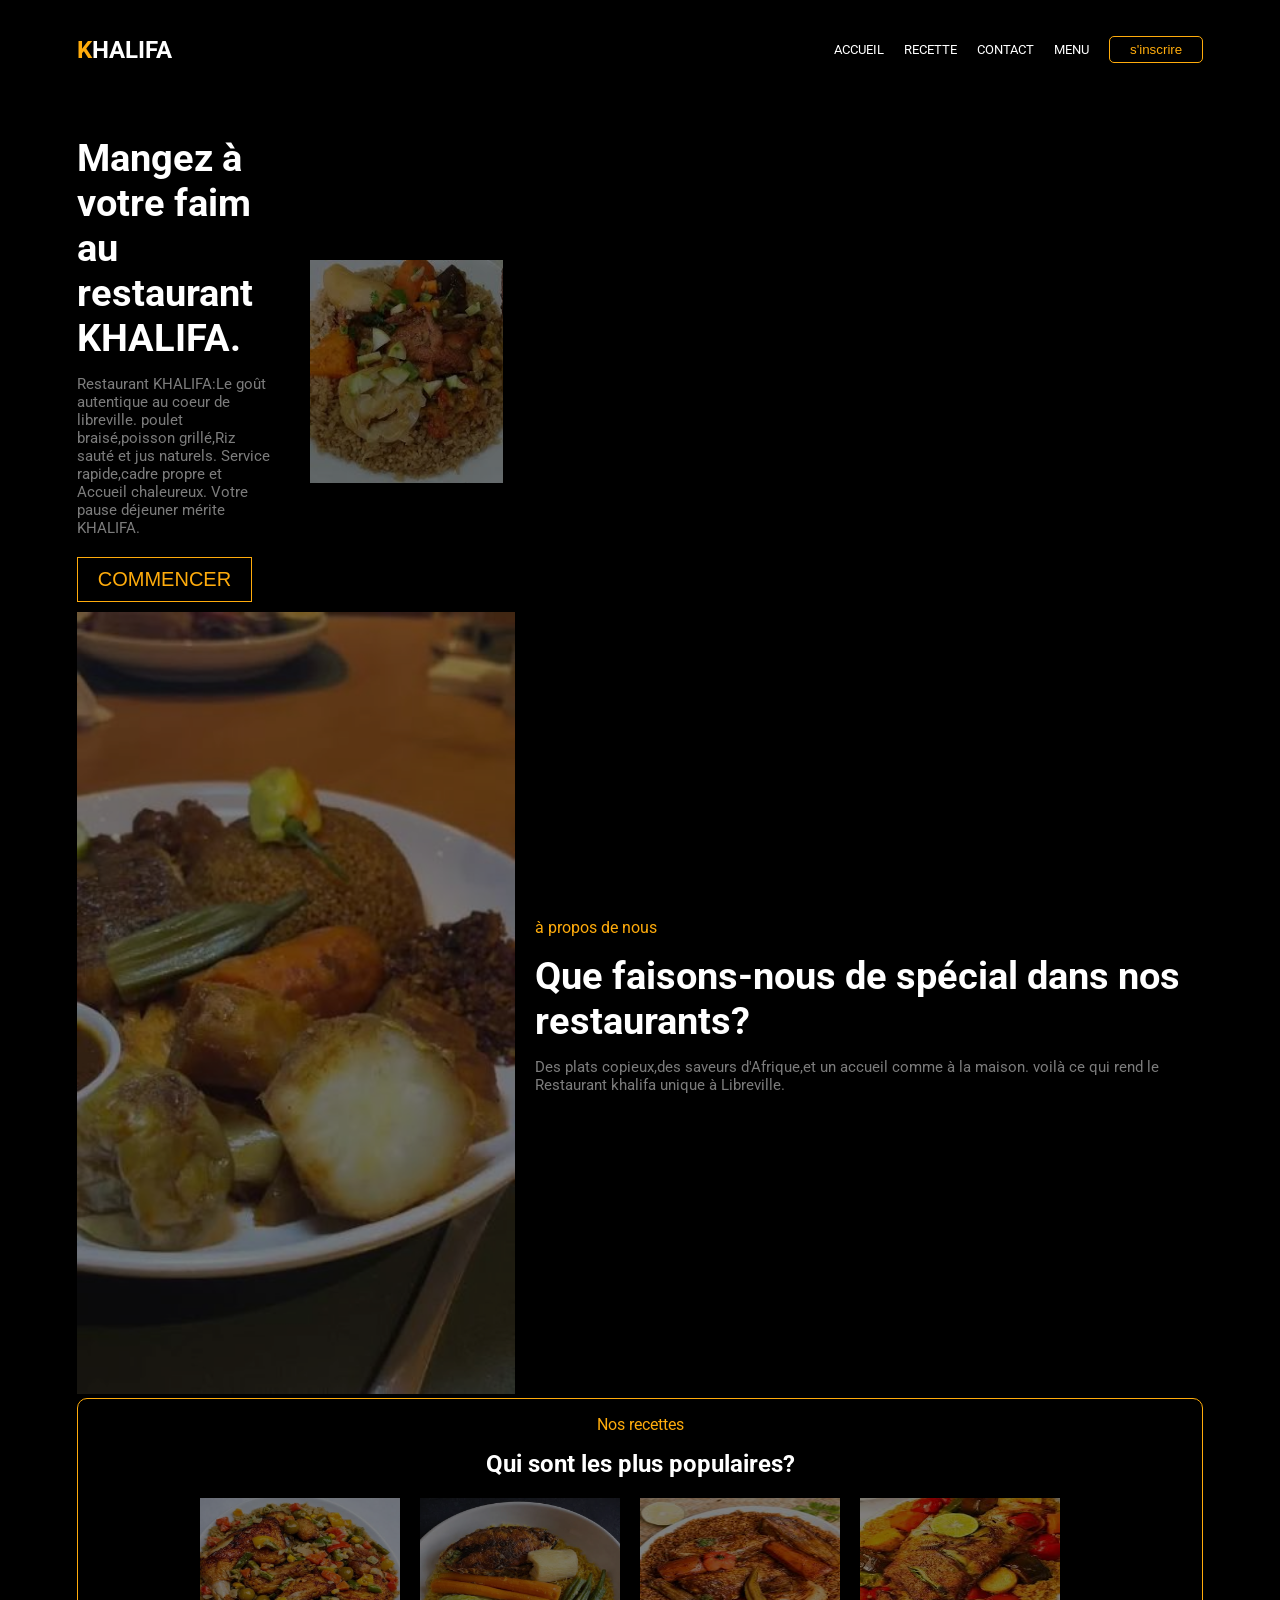
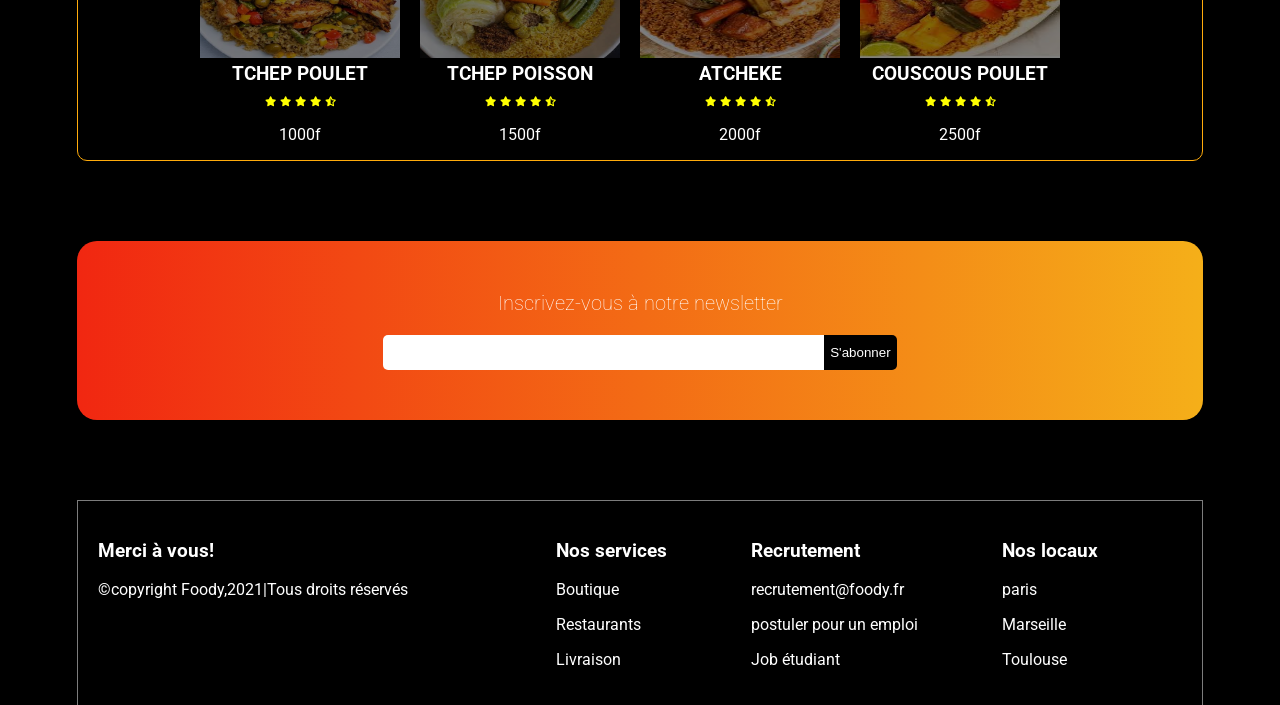
==== index.html @ 68571480 "Update index.html" ====
<!DOCTYPE html>
<html>
<head>
    <meta charset="UTF-8" />
    <meta http-equiv="X-UA-Compatible"content="IE=edge">
    <meta name="viewport"content="width=divice-width,initial-scale=1.0">
    <title>KHALIFA</title>
 <link rel="stylesheet"href="https://cdnjs.cloudflare.com/ajax/libs/font-awesome/6.5.1/css/all.min.css">
 <link rel="stylesheet"href="PIC.css">
</head>
<body>
    <nav id="nav"class="nav">

        <h1><span>K</span>HALIFA</h1>

        <ul>
<li id="label"onclick="mobile()"><i class="fas fa-bars"></i></li>       
<li>Accueil</li>
<a href="#recipies"><li>Recette</li></a>
<a href="#newsletter"><li>Contact</li></a>
<li>Menu</li>
<button>s'inscrire</button>
        </ul>
    </nav>

    <header>
<div class="left">

<h1>Mangez à votre faim au restaurant KHALIFA.</h1>
<p class="description">
Restaurant KHALIFA:Le goût autentique au coeur de libreville.
poulet braisé,poisson grillé,Riz sauté et jus naturels.
Service rapide,cadre propre et Accueil chaleureux.
Votre pause déjeuner mérite KHALIFA.



</p>

<button>COMMENCER</button>
</div>


    <div class="right">


        <img src="téléchargement.jpeg"alt="header photo">
    </div>



    </header>


    <section class="presentation">
<div class="left">


    <img src="images.jpg"alt="PLAT">


</div>



<div class="right">

    <p class="mini-title">à propos de nous</p>
<h1>Que faisons-nous de spécial dans nos restaurants?</h1>
<P class="description">
    Des plats copieux,des saveurs d'Afrique,et un accueil comme à la maison.
    voilà ce qui rend le Restaurant khalifa unique à Libreville.
</P>

</div>




    </section>
    




    <section id="recipies">
     <p class="mini-title">Nos recettes</p>    
     <h2>Qui sont les plus populaires?</h2> 
       <div class="cards">
<div class="card">
    <img src="images_(34).jpeg"alt="recette">
    <h3>TCHEP POULET</h3>
    <div class="rating-stars">
        <i class="fas fa-star"></i>
        <i class="fas fa-star"></i>
        <i class="fas fa-star"></i>
        <i class="fas fa-star"></i>
        <i class="fas fa-star-half-alt"></i>
    </div>
    <P class="price">1000f</P>
</div>
<div class="card">
    <img src="images_(35).jpeg"alt="recette">
    <h3>TCHEP POISSON</h3>
    <div class="rating-stars">
        <i class="fas fa-star" ></i>
        <i class="fas fa-star" ></i>
        <i class="fas fa-star" ></i>
        <i class="fas fa-star"></i>
        <i class="fas fa-star-half-alt"></i>
    </div>
    <P class="price">1500f</P>
</div>
<div class="card">
    <img src="téléchargement_(15).jpeg"alt="recette">
    <h3>ATCHEKE</h3>
    <div class="rating-stars">
        <i class="fas fa-star"></i>
        <i class="fas fa-star"></i>
        <i class="fas fa-star" ></i>
        <i class="fas fa-star"></i>
        <i class="fas fa-star-half-alt"></i>

    </div>
    <P class="price">2000f</P>
</div>
<div class="card">
    <img src="téléchargement_(16).jpeg"alt="recette"> 
    <h3>COUSCOUS POULET</h3>
    <div class="rating-stars">

        <i class="fas fa-star" ></i>
        <i class="fas fa-star"></i>
        <i class="fas fa-star"></i>
        <i class="fas fa-star"></i>
        <i class="fas fa-star-half-alt"></i>
    </div>
    <P class="price">2500f</P>
</div>
       </div>
    </section>

<section id="newsletter">

<h1>Inscrivez-vous à notre  newsletter</h1>

<form>
<input type="text"/>
<button>S'abonner</button>
</form>




</section>
<footer>
<div class="column important">
    <h3>Merci à vous!</h3>
    <p>&copy;copyright Foody,2021|Tous droits réservés</p>
</div>
<div class="column">
    <h3>Nos services</h3>
    <p>Boutique</p>
    <p>Restaurants</p>
    <p>Livraison</p>
</div>
<div class="column">
    <h3>Recrutement</h3>
    <p>recrutement@foody.fr</p>
    <p>postuler pour un emploi</p>
    <p>Job étudiant</p>
    </div>
<div class="column">
    <h3>Nos locaux</h3>
    <p>paris</p>
    <p>Marseille</p>
    <p>Toulouse</p>
</div>


</footer>



<script>
function mobile(){
    var x=document.getElementById('nav');
    if(x.className==='nav'){
      x.className =' responsive';
    }else{
x.className= 'nav';
       
    }
}


</script>

</body>
</html>
---- PIC.css ----
@import url('https://fonts.googleapis.com/css2?family=Roboto:ital,wght@0,100..900;1,100..900&display=swap');


:root{
    --orange: #ffac0c;
    --grey: rgb(124,124,124);
}

html{
    scroll-behavior: smooth;
    
    }
    



body{
    
        font-family: "Roboto", sans-serif;
margin: 0;
padding:20px 6% 0 6% ;
background-color: black;
color: white;
}


h1{
font-size:3vw;
margin: 0;

}

.description{

color:var(--grey);
font-size :15px; ;

}


img{

filter: brightness(50%);
cursor: pointer;
transition: filter 0.5s;
}

img:hover{

    filter: brightness(100%);
}


.mini-title{
color: var(--orange);
}

nav{
display: flex;
justify-content: space-between;
align-items: center;
position: sticky;
top: 0;
z-index: 1;
background-color: black;

}

nav h1{


    font-size: 1.5em;
}


nav h1 span{

color: var(--orange);


}


nav ul{

display: flex;
align-items: center;
list-style: none;


}


nav ul a{

text-decoration: none;
color: inherit;
}

nav ul #label{

    display: none;


}


nav ul li{
    margin-right: 20px;
text-transform: uppercase;
cursor: pointer;
font-size: 13px;
}

nav ul li:hover{
color: var(--orange);


}


nav ul button{

padding: 5px 20px;
color: var(--orange);
background-color: inherit;
border:1px solid var(--orange);
border-radius: 5px;
cursor: pointer;
transition: all 0.5s;
}

nav ul button:hover{
background-color: var(--orange);
color: white;

}

header{
   display: grid; 
   grid-template-columns: repeat(5,1fr);
   grid-auto-rows: 1fr;
grid-column-gap: 40px;
grid-row-gap: 0px;
align-items: center;
justify-content: center;
margin-top: 5%;
}

header.left{
grid-area: 1/1/2/3;
}

header.right{
grid-area: 1/3/2/6;
}

header .right img {
width:100% ;

}


.presentation {

    display: grid; 
    grid-template-columns: repeat(5,1fr);
    grid-auto-rows: 1fr;
 grid-column-gap: 20px;
 grid-row-gap: 0px;
 align-items: center;
 justify-content: center;
 

}


.presentation .left{
    grid-area: 1/1/2/3;

}


.presentation .right {
    grid-area: 1/3/2/6; 

}



.presentation .left img{
    width: 100%;

}



header .left button{
margin-top: 5px;
padding: 10px 20px;
background-color: inherit;
color: var(--orange);
margin-bottom: 10px;
border: 1px solid var(--orange);
font-size: 20px;
cursor: pointer;
}

header .left button:hover{
background-color: var(--orange);
transition:all 0.5s ;
color:white;
}



footer {


    margin-top: 80px;
    display: flex;
    border: 1px solid var(--grey);
    padding: 20px;
    border-bottom: none;
        }
footer .column {
flex-grow: 1;

margin-right: 20px;



}





footer .important{

flex-grow: 2;

}




footer .column p:hover{

    
    color: var(--orange);
    cursor: pointer;
    }
    





@media screen and (max-width:640px){
nav ul li,nav ul button{
    display: none;
}


#newsletter  h1{
text-align: center;


}



#newsletter form{

width: 100%;

}




h1{

font-size: 1.5em;

}



nav ul #label{


display: block;

}
nav.responsive{
    position: relative;
    display: block;
    padding-top: 10px;
    
}



nav.ul.responsive{
padding: 0;
}
nav.responsive ul li{
    display: block;
}

nav.responsive ul #label{
    position: absolute;
    right: 0;
    top: 16px;

}
header{
display: block;
}


header .right{
display: none;
}

#recipies{
margin-top: 50px;

}




#recipies h2{
    font-size: 20px;
    text-align: center;
    }




    #recipies .cards{
justify-content: center;
    }

#newsletter form{ 

width:100%;

}

footer {

flex-direction: column;

}

    



}

#recipies{

display: flex;
flex-direction: column;
justify-content: center;
align-items: center;
border: 1px solid var(--orange);
border-radius: 10px;
}

#recipies .cards .card img {

width: 200px;
height: 160px;
}

#recipies h2{

margin: 0;

}


#recipies .cards{
display: flex;
flex-wrap: wrap;
margin-top: 20px;
}



#recipies .cards .card {
margin-right: 20px;
display: flex;
flex-direction: column;
align-items: center;
}



#recipies .cards .card h3 {
margin: 5px;


}





#recipies .cards .card .rating-stars i{
color: yellow;
font-size: 10px;


}




#newsletter {
margin-top: 80px;
background:linear-gradient(to right,#f12711,#f5af19) ;
padding:50px;
display: flex;
border-radius: 20px;
flex-direction: column;
align-items: center;
}




#newsletter h1{

font-size: 20px;

font-weight: 100;
margin-bottom: 20px;


}


#newsletter form{

display: flex;

width:50% ;
}


#newsletter form input{

    
    padding: 10px 20px;
    width:100% ;
    border: none;
    border-top-left-radius: 5px;
    border-bottom-left-radius: 5px;
outline: none;
    }





    #newsletter form button{


background-color: black;
color: white;
border: none;

border-top-right-radius: 5px;
border-bottom-right-radius: 5px;

    }
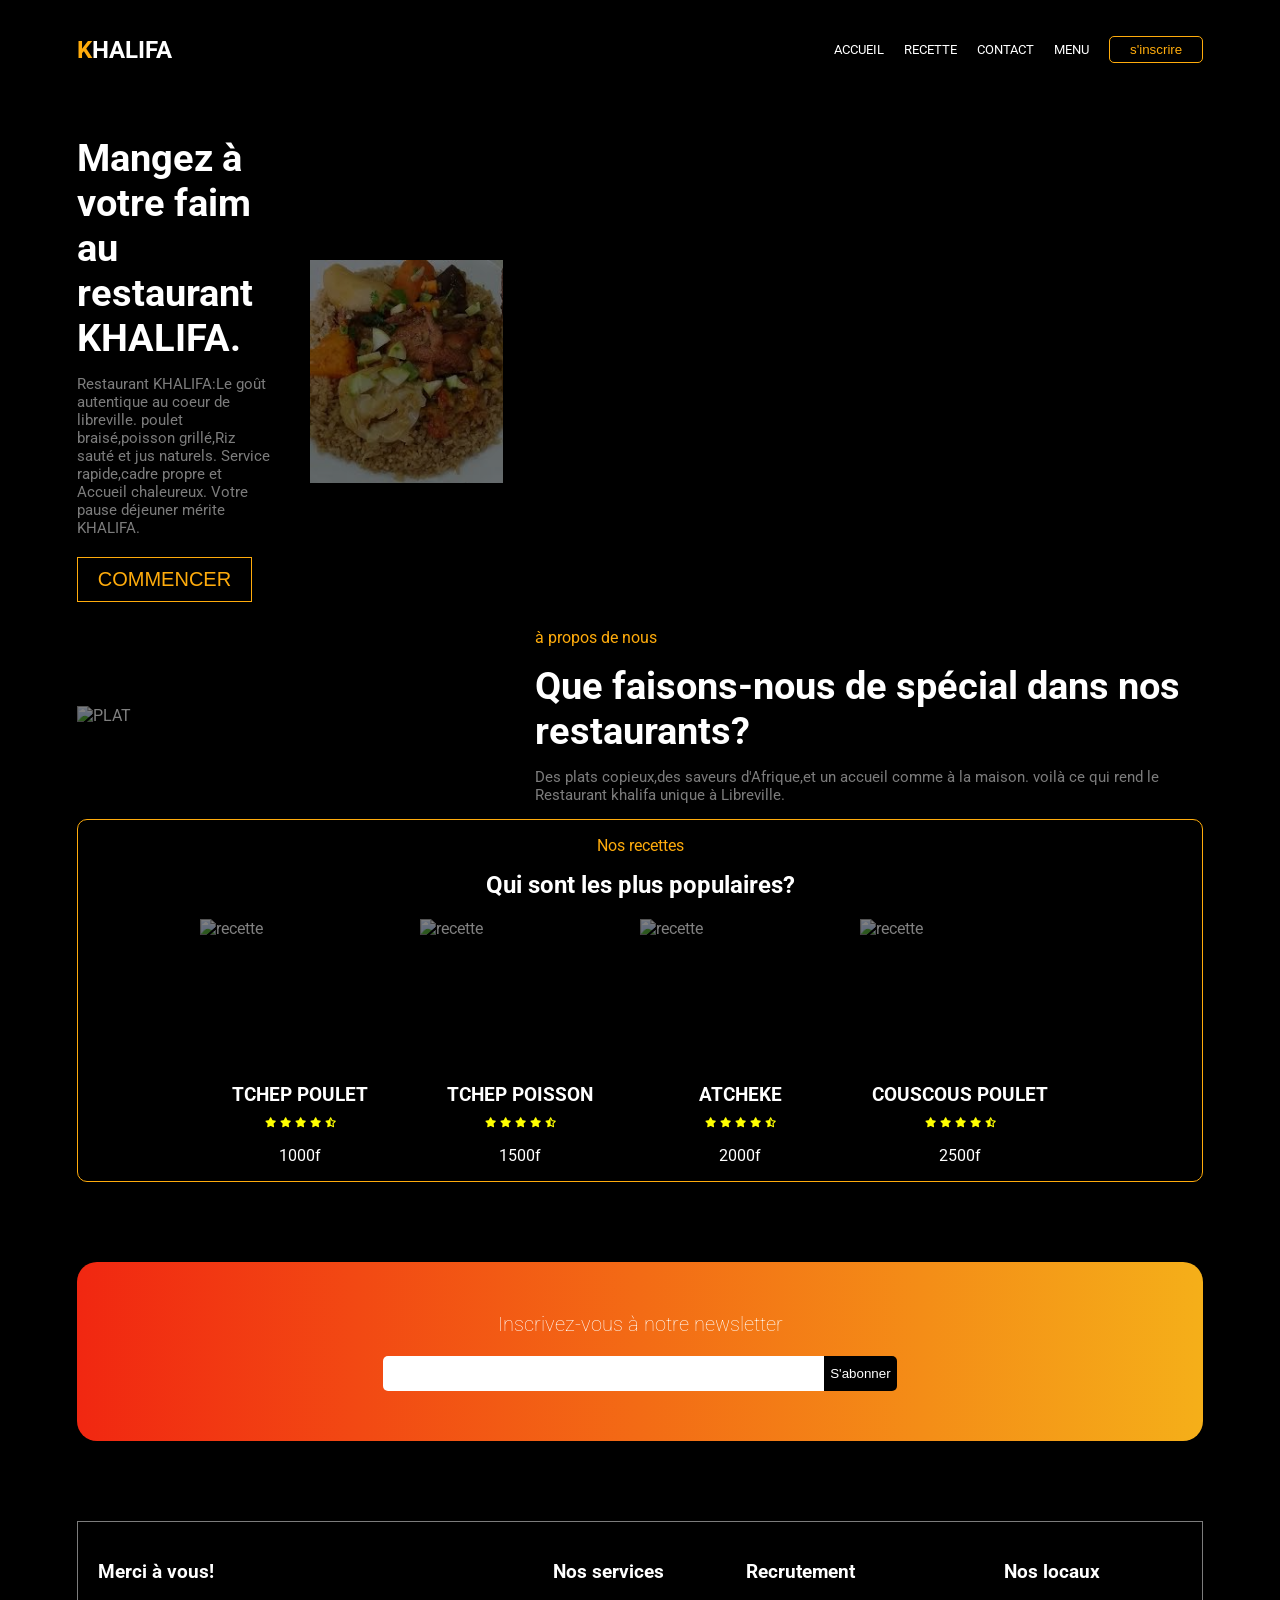
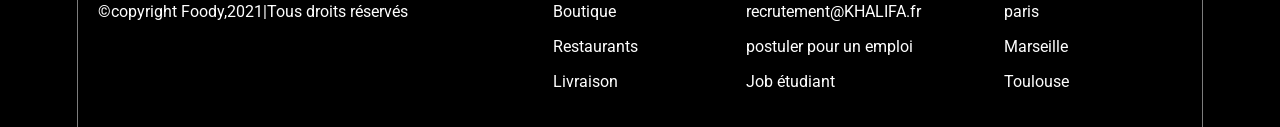
==== commit 839fb40b: "Add files via upload" ====
--- a/index.html
+++ b/index.html
@@ -2,9 +2,12 @@
 <html>
 <head>
     <meta charset="UTF-8" />
+    <title>Restaurant khalifa|livraison à libreville</title>
+    <meta name="description"content="khalifa,Restaurant à libreville.commandez vos plats chez khalifa et recevez à domicile.contactez nous sur watt app.">
     <meta http-equiv="X-UA-Compatible"content="IE=edge">
     <meta name="viewport"content="width=divice-width,initial-scale=1.0">
-    <title>KHALIFA</title>
+    <meta name="keywords"content="khalifa,Restaurant khalifa,restaurant Libreville,khalifa restaurant">
+    <meta name="author"content="Restaurant khalifa">
  <link rel="stylesheet"href="https://cdnjs.cloudflare.com/ajax/libs/font-awesome/6.5.1/css/all.min.css">
  <link rel="stylesheet"href="PIC.css">
 </head>
@@ -56,7 +59,7 @@
 <div class="left">
 
 
-    <img src="images.jpg"alt="PLAT">
+    <img src="images.JPG"alt="PLAT">
 
 
 </div>
@@ -88,7 +91,7 @@
      <h2>Qui sont les plus populaires?</h2> 
        <div class="cards">
 <div class="card">
-    <img src="images_(34).jpeg"alt="recette">
+    <img src="images (34).jpeg"alt="recette">
     <h3>TCHEP POULET</h3>
     <div class="rating-stars">
         <i class="fas fa-star"></i>
@@ -100,7 +103,7 @@
     <P class="price">1000f</P>
 </div>
 <div class="card">
-    <img src="images_(35).jpeg"alt="recette">
+    <img src="images (35).jpeg"alt="recette">
     <h3>TCHEP POISSON</h3>
     <div class="rating-stars">
         <i class="fas fa-star" ></i>
@@ -112,7 +115,7 @@
     <P class="price">1500f</P>
 </div>
 <div class="card">
-    <img src="téléchargement_(15).jpeg"alt="recette">
+    <img src="téléchargement (15).jpeg"alt="recette">
     <h3>ATCHEKE</h3>
     <div class="rating-stars">
         <i class="fas fa-star"></i>
@@ -125,7 +128,7 @@
     <P class="price">2000f</P>
 </div>
 <div class="card">
-    <img src="téléchargement_(16).jpeg"alt="recette"> 
+    <img src="téléchargement (16).jpeg"alt="recette"> 
     <h3>COUSCOUS POULET</h3>
     <div class="rating-stars">
 
@@ -166,7 +169,7 @@
 </div>
 <div class="column">
     <h3>Recrutement</h3>
-    <p>recrutement@foody.fr</p>
+    <p>recrutement@KHALIFA.fr</p>
     <p>postuler pour un emploi</p>
     <p>Job étudiant</p>
     </div>
@@ -197,4 +200,4 @@
 </script>
 
 </body>
-</html>
+</html>
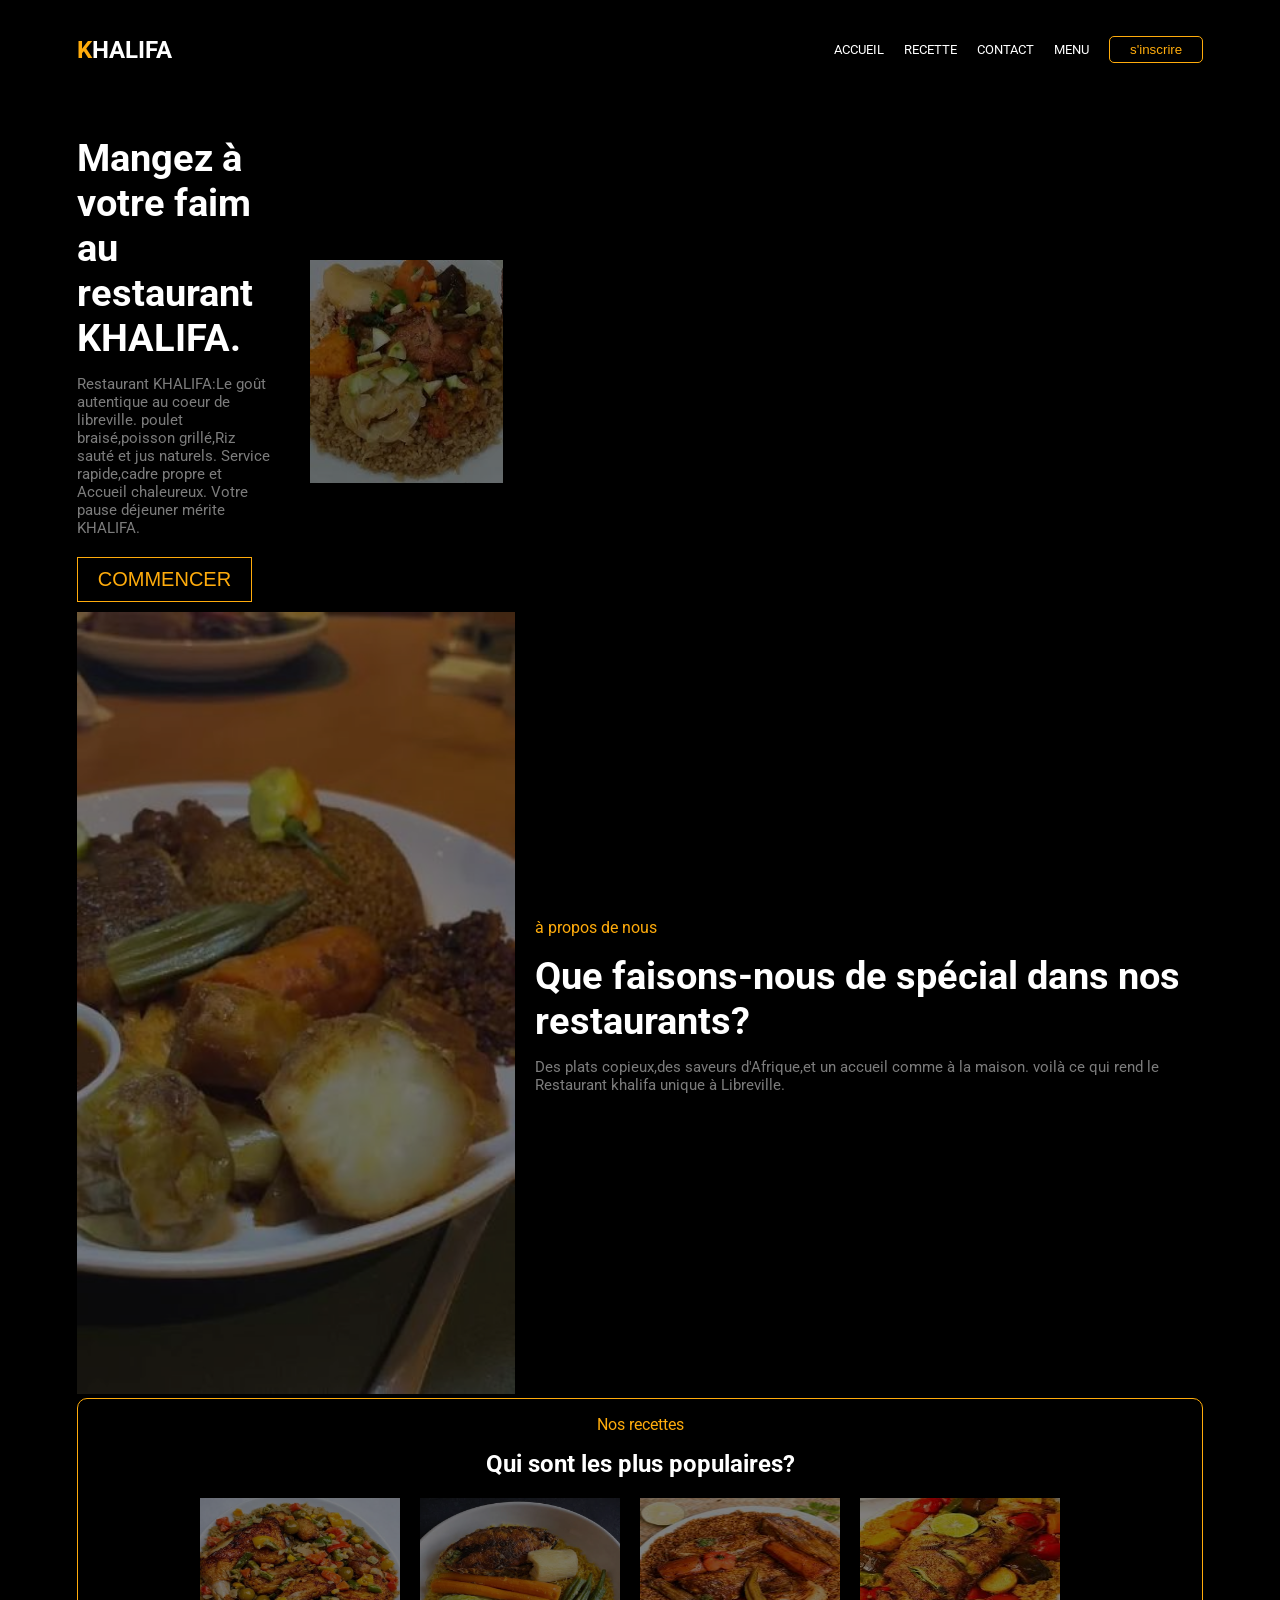
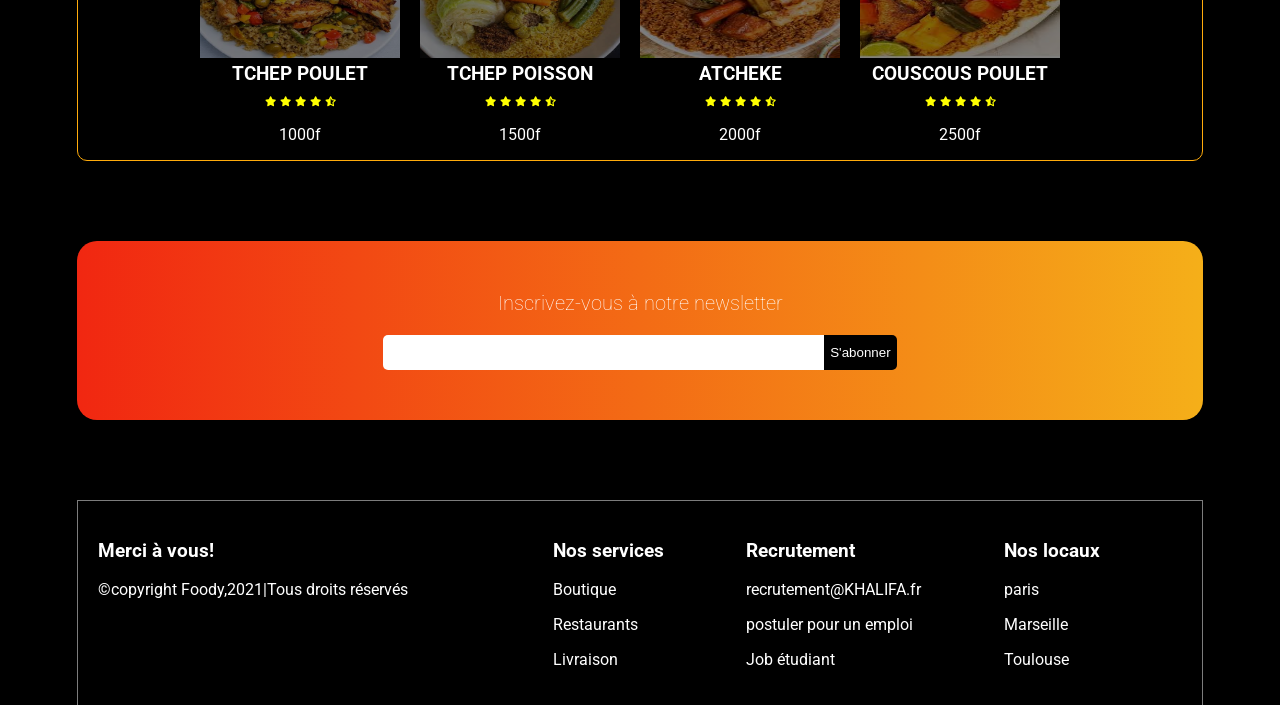
==== commit f38663c2: "Update index.html" ====
--- a/index.html
+++ b/index.html
@@ -59,7 +59,7 @@
 <div class="left">
 
 
-    <img src="images.JPG"alt="PLAT">
+    <img src="images.jpg"alt="PLAT">
 
 
 </div>
@@ -91,7 +91,7 @@
      <h2>Qui sont les plus populaires?</h2> 
        <div class="cards">
 <div class="card">
-    <img src="images (34).jpeg"alt="recette">
+    <img src="images_(34).jpeg"alt="recette">
     <h3>TCHEP POULET</h3>
     <div class="rating-stars">
         <i class="fas fa-star"></i>
@@ -103,7 +103,7 @@
     <P class="price">1000f</P>
 </div>
 <div class="card">
-    <img src="images (35).jpeg"alt="recette">
+    <img src="images_(35).jpeg"alt="recette">
     <h3>TCHEP POISSON</h3>
     <div class="rating-stars">
         <i class="fas fa-star" ></i>
@@ -115,7 +115,7 @@
     <P class="price">1500f</P>
 </div>
 <div class="card">
-    <img src="téléchargement (15).jpeg"alt="recette">
+    <img src="téléchargement_(15).jpeg"alt="recette">
     <h3>ATCHEKE</h3>
     <div class="rating-stars">
         <i class="fas fa-star"></i>
@@ -128,7 +128,7 @@
     <P class="price">2000f</P>
 </div>
 <div class="card">
-    <img src="téléchargement (16).jpeg"alt="recette"> 
+    <img src="téléchargement_(16).jpeg"alt="recette"> 
     <h3>COUSCOUS POULET</h3>
     <div class="rating-stars">
 
@@ -200,4 +200,4 @@
 </script>
 
 </body>
-</html>+</html>
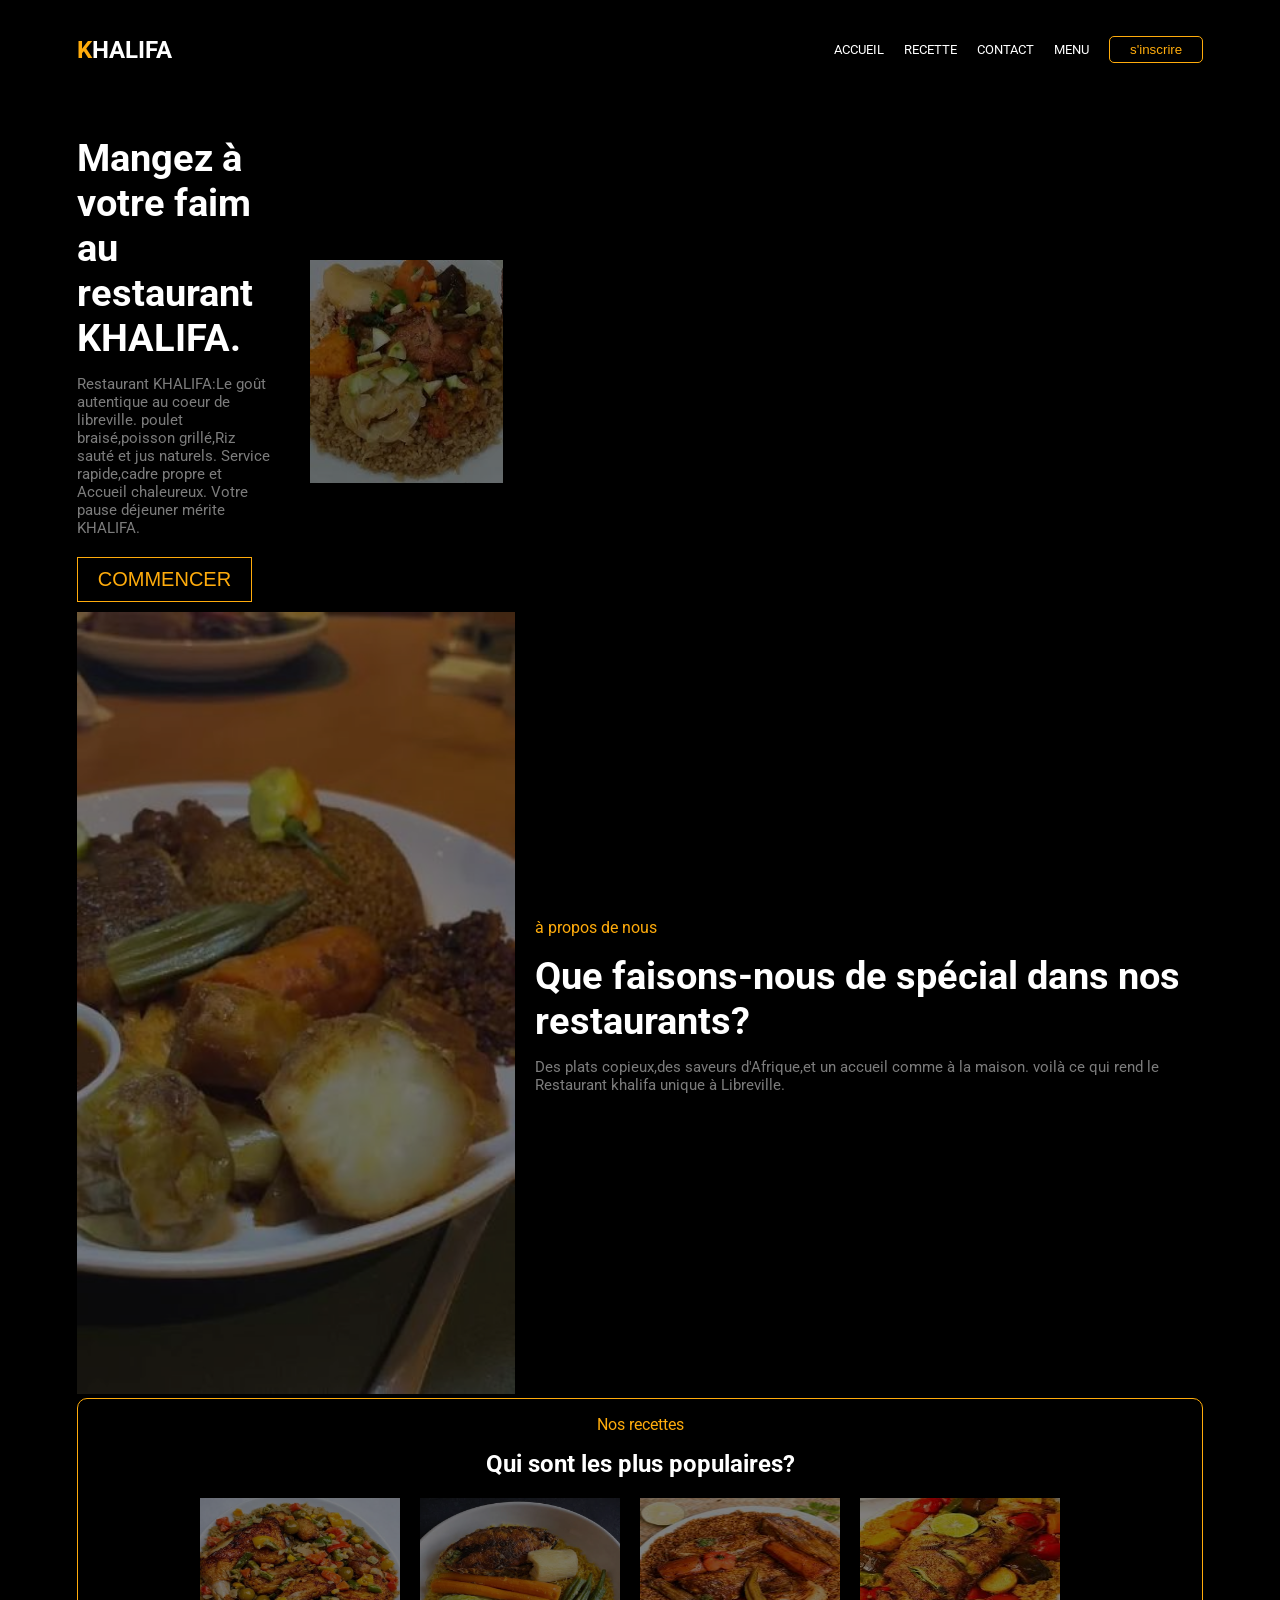
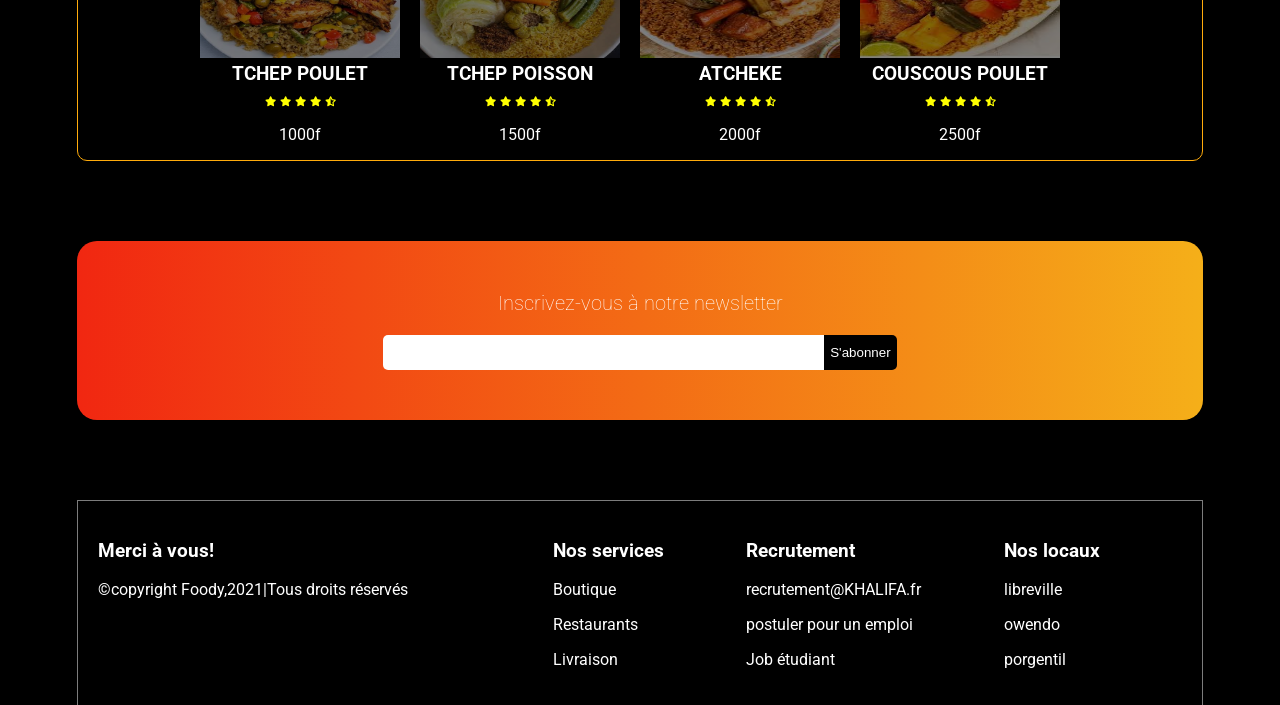
==== commit 757ec041: "Update index.html" ====
--- a/index.html
+++ b/index.html
@@ -1,6 +1,7 @@
 <!DOCTYPE html>
 <html>
 <head>
+    <meta name="google-site-verification" content="UahGLnJ_FXCsF28BWhC_vLxK_hQ9qvNDKEIxhsTC1VA" />
     <meta charset="UTF-8" />
     <title>Restaurant khalifa|livraison à libreville</title>
     <meta name="description"content="khalifa,Restaurant à libreville.commandez vos plats chez khalifa et recevez à domicile.contactez nous sur watt app.">
@@ -175,9 +176,9 @@
     </div>
 <div class="column">
     <h3>Nos locaux</h3>
-    <p>paris</p>
-    <p>Marseille</p>
-    <p>Toulouse</p>
+    <p>libreville</p>
+    <p>owendo</p>
+    <p>porgentil</p>
 </div>
 
 
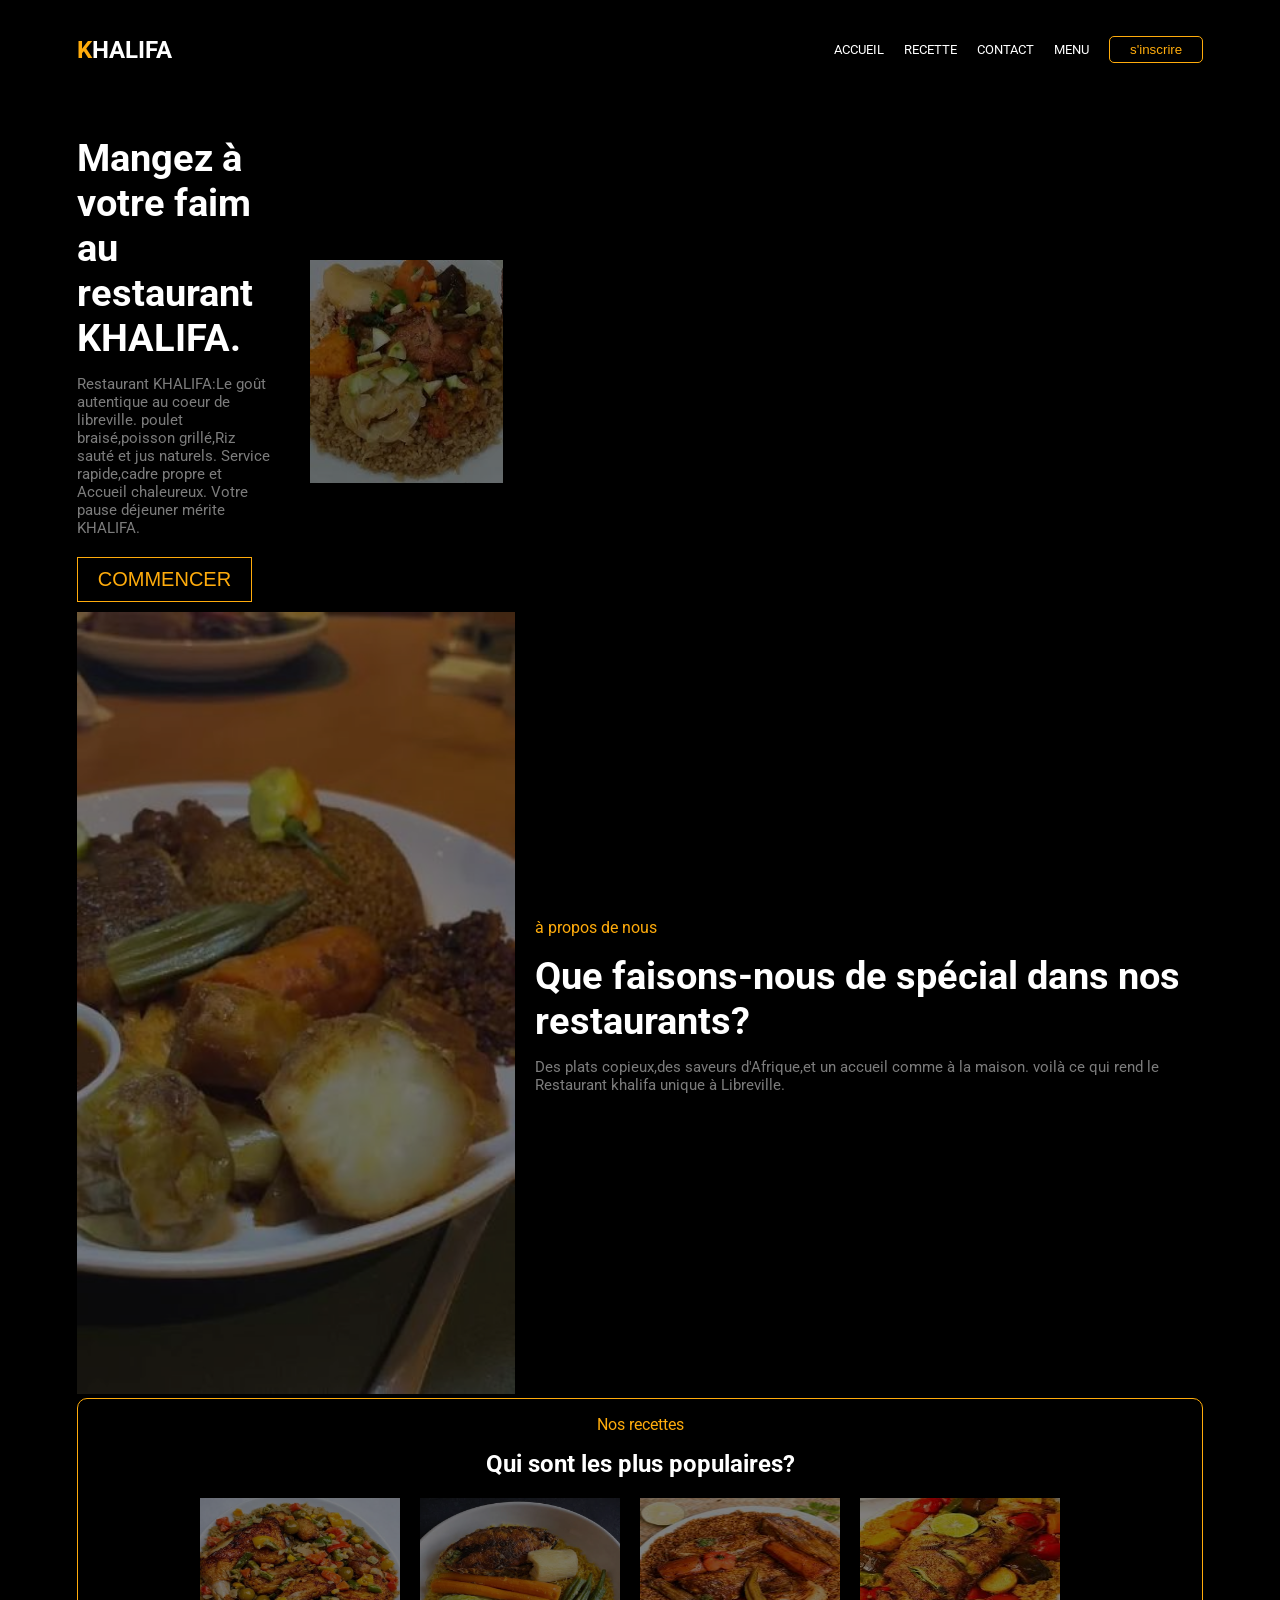
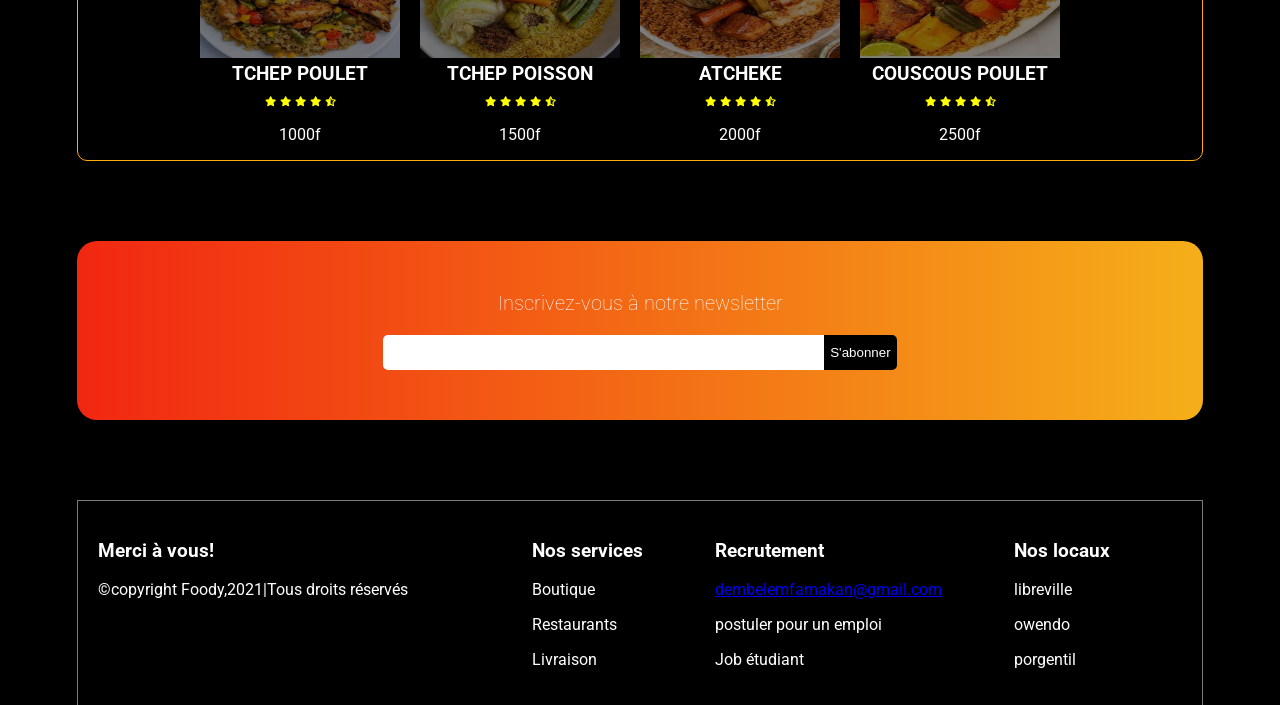
==== commit 161aea42: "Update index.html" ====
--- a/index.html
+++ b/index.html
@@ -11,6 +11,11 @@
     <meta name="author"content="Restaurant khalifa">
  <link rel="stylesheet"href="https://cdnjs.cloudflare.com/ajax/libs/font-awesome/6.5.1/css/all.min.css">
  <link rel="stylesheet"href="PIC.css">
+
+    <link rel="icon" type="image/jpeg" sizes="16x16" href="IMG-20260821-WA2413.jpg">
+<link rel="icon" type="image/jpeg" sizes="32x32" href="IMG-20260821-WA2413.jpg">
+<link rel="apple-touch-icon" sizes="180x180" href="IMG-20260821-WA2413.jpg">
+
 </head>
 <body>
     <nav id="nav"class="nav">
@@ -170,7 +175,7 @@
 </div>
 <div class="column">
     <h3>Recrutement</h3>
-    <p>recrutement@KHALIFA.fr</p>
+    <p><a href="mailto:mfamakandembele@gmail.com">dembelemfamakan@gmail.com</a></p>
     <p>postuler pour un emploi</p>
     <p>Job étudiant</p>
     </div>
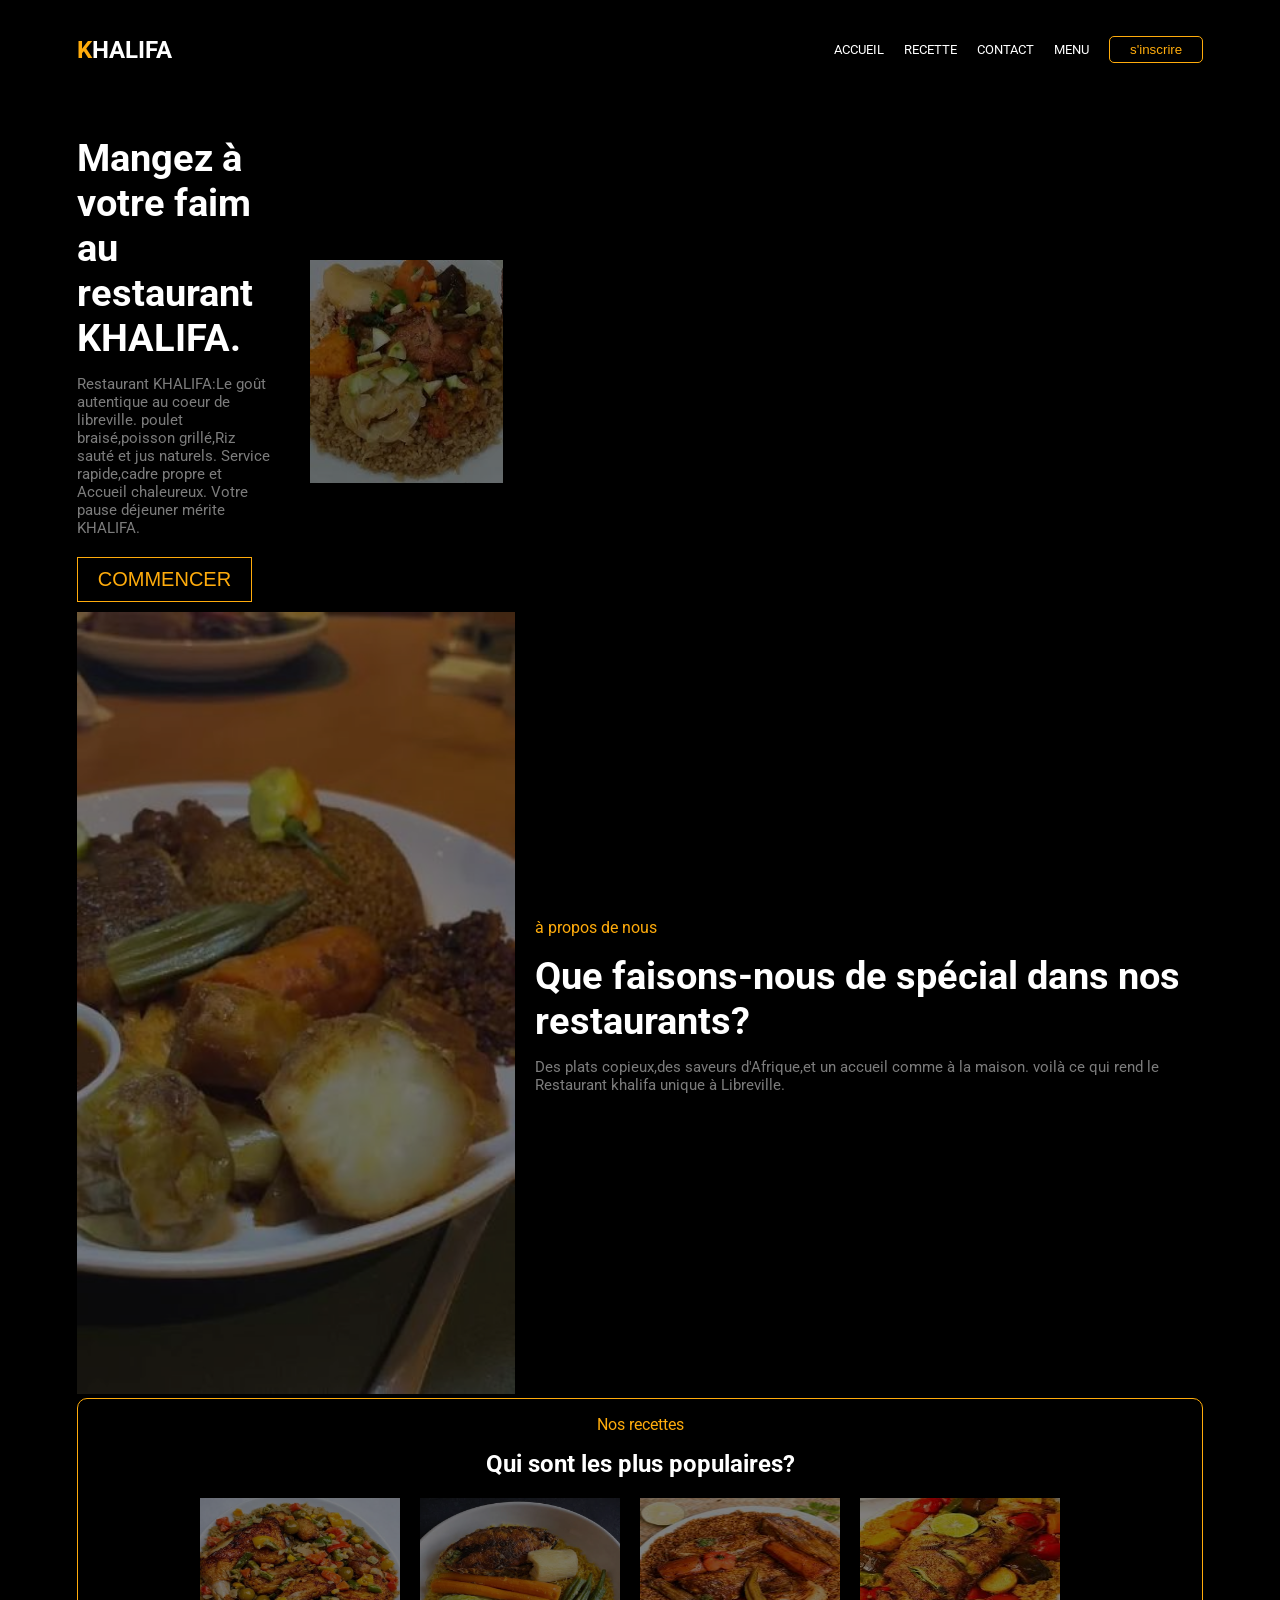
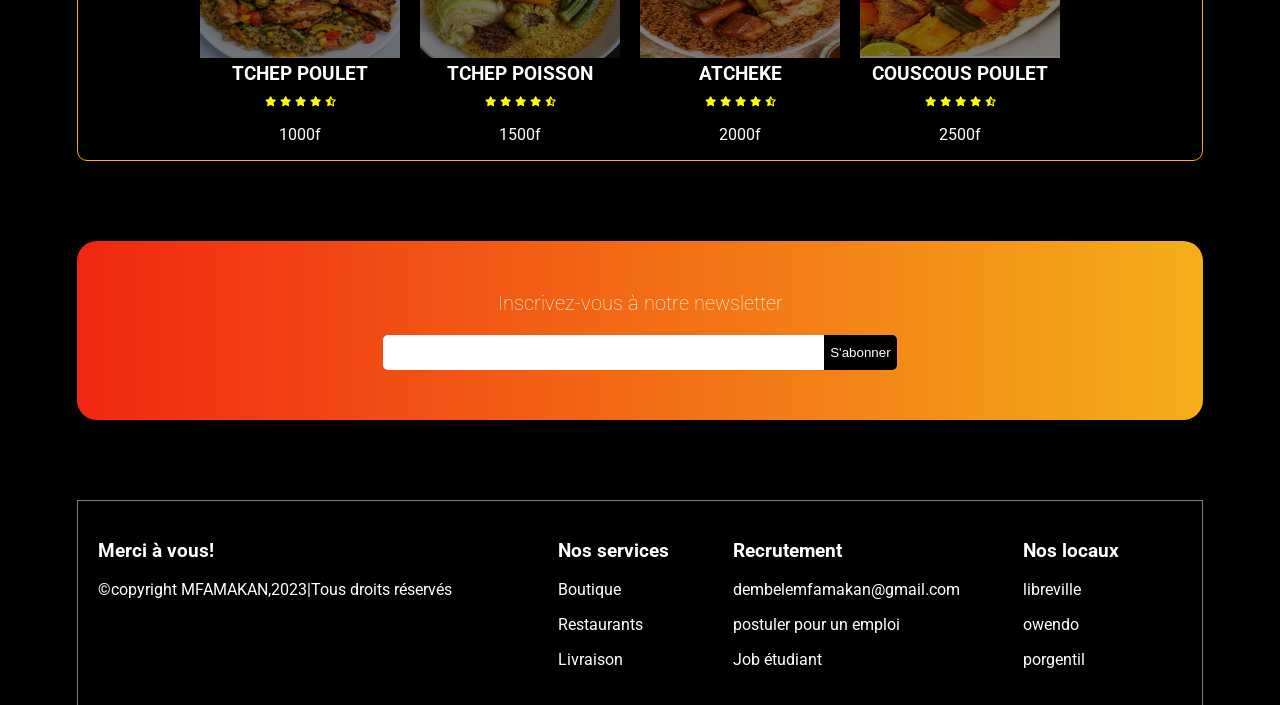
==== commit 682afaa3: "Update index.html" ====
--- a/index.html
+++ b/index.html
@@ -165,7 +165,7 @@
 <footer>
 <div class="column important">
     <h3>Merci à vous!</h3>
-    <p>&copy;copyright Foody,2021|Tous droits réservés</p>
+    <p>&copy;copyright MFAMAKAN,2023|Tous droits réservés</p>
 </div>
 <div class="column">
     <h3>Nos services</h3>
--- a/PIC.css
+++ b/PIC.css
@@ -484,6 +484,15 @@
     }
 
 
-
-
-
+.column p a{
+    text-decoration:none;
+    color:white;
+}
+
+
+. column p a:hover{
+
+color:var(--orange) ;
+
+}
+
